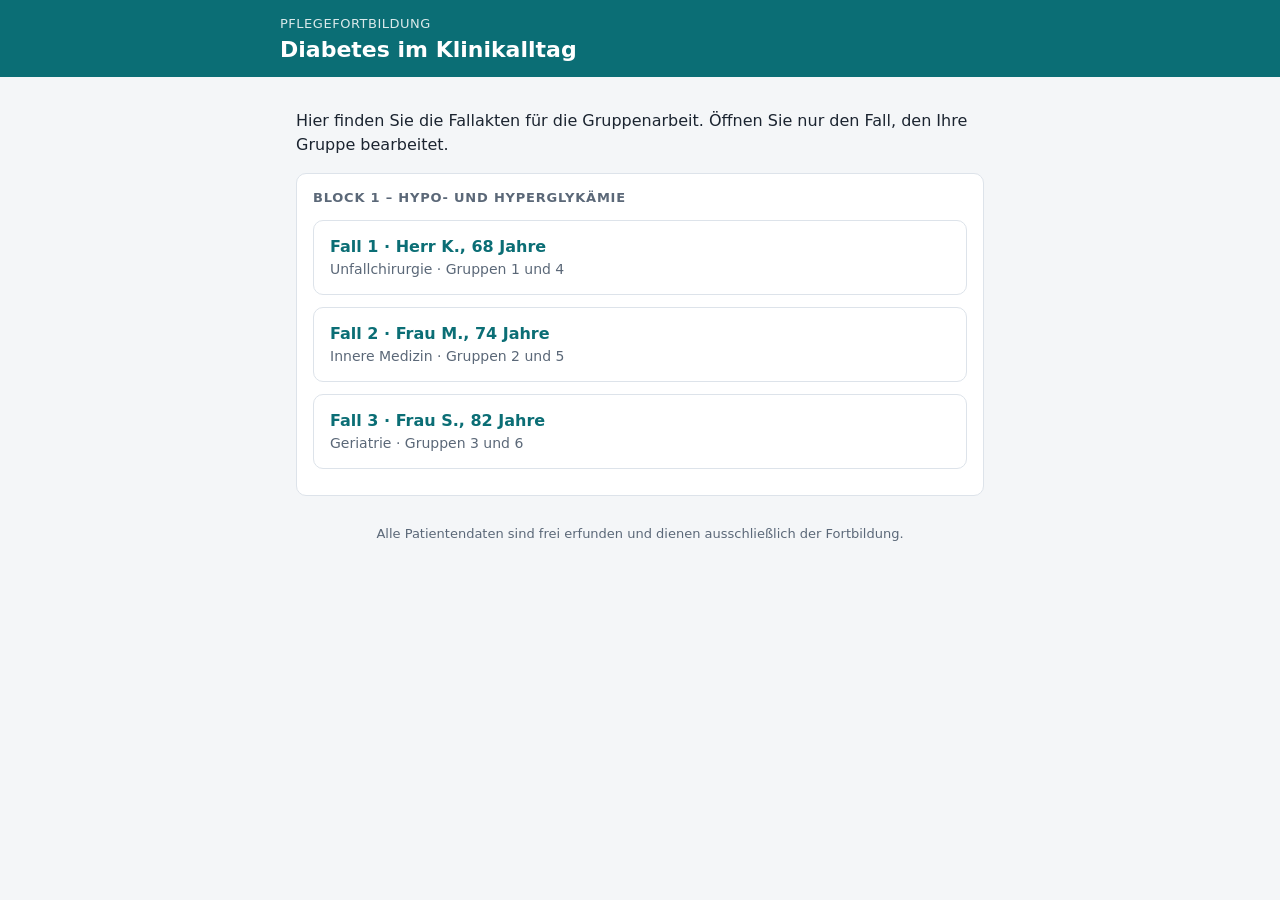
==== index.html @ b9ff3fe4 "Fallakten Block 1 und QR-Codes für die Diabetes-Fortbildung Co-Authored-By: Claude Opus 5.5 <noreply" ====
<!doctype html>
<html lang="de">
<head>
<meta charset="utf-8">
<meta name="viewport" content="width=device-width, initial-scale=1">
<title>Diabetes im Klinikalltag</title>
<link rel="stylesheet" href="style.css">
</head>
<body>
<header class="akte"><div class="inner">
  <small>Pflegefortbildung</small>
  <h1>Diabetes im Klinikalltag</h1>
</div></header>
<main>
  <p>Hier finden Sie die Fallakten für die Gruppenarbeit. Öffnen Sie nur den Fall, den Ihre Gruppe bearbeitet.</p>

  <div class="card"><h2>Block 1 – Hypo- und Hyperglykämie</h2>
    <a class="fall" href="fall1.html"><b>Fall 1 · Herr K., 68 Jahre</b><span>Unfallchirurgie · Gruppen 1 und 4</span></a>
    <a class="fall" href="fall2.html"><b>Fall 2 · Frau M., 74 Jahre</b><span>Innere Medizin · Gruppen 2 und 5</span></a>
    <a class="fall" href="fall3.html"><b>Fall 3 · Frau S., 82 Jahre</b><span>Geriatrie · Gruppen 3 und 6</span></a>
  </div>

  <p class="hinweis">Alle Patientendaten sind frei erfunden und dienen ausschließlich der Fortbildung.</p>
</main>
</body>
</html>
---- style.css ----
:root {
  --bg: #f4f6f8;
  --card: #ffffff;
  --ink: #1b2430;
  --muted: #5b6878;
  --line: #dde3ea;
  --accent: #0b6e75;
  --accent-soft: #e3f2f2;
  --warn: #b3261e;
  --warn-soft: #fdecea;
  --note: #8a5a00;
  --note-soft: #fff4dc;
}
@media (prefers-color-scheme: dark) {
  :root {
    --bg: #11161c;
    --card: #1a2129;
    --ink: #e6ebf0;
    --muted: #9aa7b4;
    --line: #2c3540;
    --accent: #4fc1c8;
    --accent-soft: #15302f;
    --warn: #ff8a80;
    --warn-soft: #3a1c1a;
    --note: #f2c46d;
    --note-soft: #33290f;
  }
}
* { box-sizing: border-box; }
body {
  margin: 0;
  background: var(--bg);
  color: var(--ink);
  font: 16px/1.5 system-ui, -apple-system, "Segoe UI", Roboto, sans-serif;
}
main { max-width: 720px; margin: 0 auto; padding: 16px 16px 48px; }

header.akte {
  background: var(--accent);
  color: #fff;
  padding: 14px 16px;
}
@media (prefers-color-scheme: dark) { header.akte { color: #0b1a1b; } }
header.akte .inner { max-width: 720px; margin: 0 auto; }
header.akte small { display: block; opacity: .85; font-size: 13px; letter-spacing: .04em; text-transform: uppercase; }
header.akte h1 { margin: 2px 0 0; font-size: 22px; line-height: 1.25; }

.card {
  background: var(--card);
  border: 1px solid var(--line);
  border-radius: 10px;
  padding: 14px 16px;
  margin: 14px 0;
}
.card h2 {
  margin: 0 0 10px;
  font-size: 13px;
  letter-spacing: .06em;
  text-transform: uppercase;
  color: var(--muted);
}
dl.stamm { display: grid; grid-template-columns: max-content 1fr; gap: 6px 14px; margin: 0; }
dl.stamm dt { color: var(--muted); font-size: 14px; }
dl.stamm dd { margin: 0; }
@media (max-width: 420px) {
  dl.stamm { grid-template-columns: 1fr; gap: 0; }
  dl.stamm dd { margin-bottom: 8px; }
}

table { width: 100%; border-collapse: collapse; font-size: 15px; }
th, td { text-align: left; padding: 7px 6px; border-bottom: 1px solid var(--line); vertical-align: top; }
th { font-size: 13px; color: var(--muted); font-weight: 600; }
.scroll { overflow-x: auto; }
td.hoch { color: var(--warn); font-weight: 700; }

ul.med { margin: 0; padding-left: 18px; }
ul.med li { margin: 3px 0; }

.bericht { border-left: 4px solid var(--accent); }
.zeit { font-weight: 700; color: var(--accent); }
.zitat { font-style: italic; color: var(--muted); }

.auftrag { background: var(--note-soft); border-color: transparent; }
.auftrag h2 { color: var(--note); }
.auftrag ol { margin: 0; padding-left: 20px; }

details.etappe {
  background: var(--card);
  border: 2px dashed var(--line);
  border-radius: 10px;
  margin: 14px 0;
}
details.etappe summary {
  cursor: pointer;
  padding: 14px 16px;
  font-weight: 600;
  list-style: none;
}
details.etappe summary::-webkit-details-marker { display: none; }
details.etappe summary::before { content: "🔒 "; }
details.etappe[open] summary::before { content: "🔓 "; }
details.etappe summary span { display: block; font-weight: 400; font-size: 14px; color: var(--muted); }
details.etappe[open] { border-style: solid; border-color: var(--warn); }
details.etappe .inhalt { padding: 0 16px 14px; }
.wert {
  display: inline-block;
  background: var(--warn-soft);
  color: var(--warn);
  font-weight: 700;
  font-size: 22px;
  padding: 4px 10px;
  border-radius: 8px;
}

a.fall {
  display: block;
  text-decoration: none;
  color: inherit;
  background: var(--card);
  border: 1px solid var(--line);
  border-radius: 10px;
  padding: 14px 16px;
  margin: 12px 0;
}
a.fall:active, a.fall:hover { border-color: var(--accent); }
a.fall b { color: var(--accent); }
a.fall span { display: block; color: var(--muted); font-size: 14px; }

.hinweis { font-size: 13px; color: var(--muted); text-align: center; margin-top: 28px; }
.zurueck { display: inline-block; margin-top: 8px; color: var(--accent); }
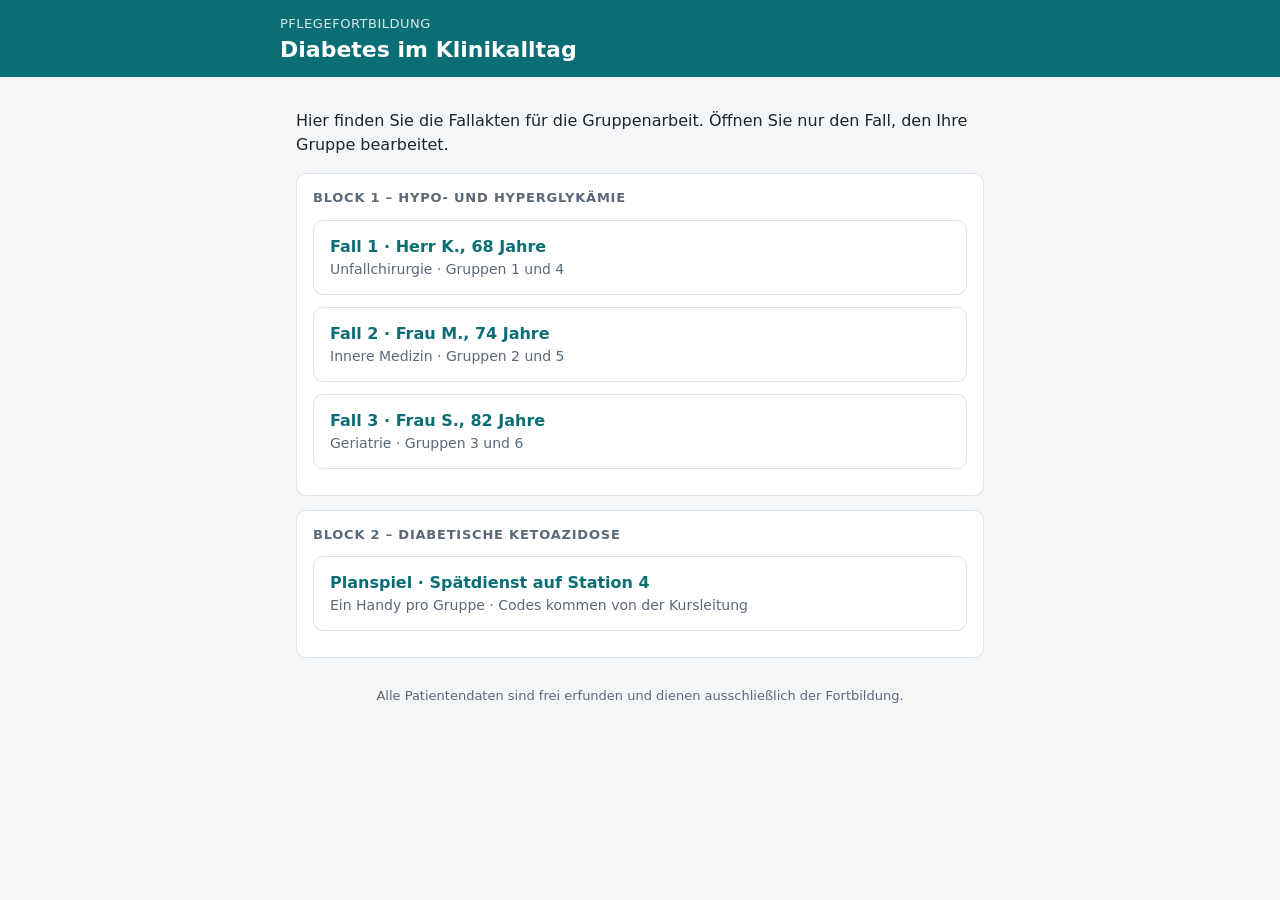
==== commit d2033f38: "Planspiel Block 2: Spätdienst auf Station 4 Co-Authored-By: Claude Opus 5.5 <noreply@anthropic.com> " ====
--- a/index.html
+++ b/index.html
@@ -20,6 +20,10 @@
     <a class="fall" href="fall3.html"><b>Fall 3 · Frau S., 82 Jahre</b><span>Geriatrie · Gruppen 3 und 6</span></a>
   </div>
 
+  <div class="card"><h2>Block 2 – Diabetische Ketoazidose</h2>
+    <a class="fall" href="spiel.html"><b>Planspiel · Spätdienst auf Station 4</b><span>Ein Handy pro Gruppe · Codes kommen von der Kursleitung</span></a>
+  </div>
+
   <p class="hinweis">Alle Patientendaten sind frei erfunden und dienen ausschließlich der Fortbildung.</p>
 </main>
 </body>
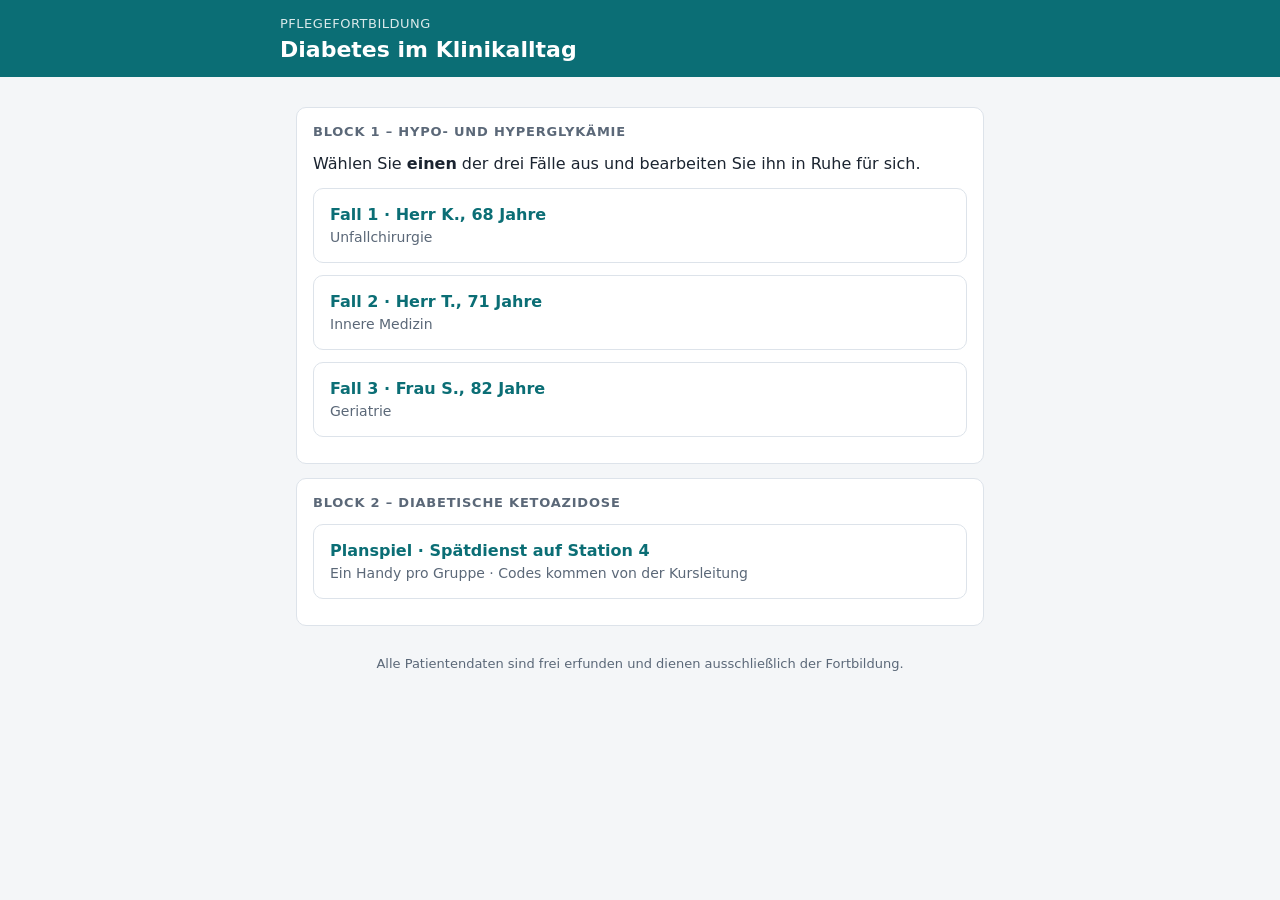
==== commit a7ad96ee: "Fälle für Einzelarbeit, neuer Fall 2, Planspiel für periphere Station - Fall 2: Pneumonie mit pausie" ====
--- a/index.html
+++ b/index.html
@@ -12,12 +12,11 @@
   <h1>Diabetes im Klinikalltag</h1>
 </div></header>
 <main>
-  <p>Hier finden Sie die Fallakten für die Gruppenarbeit. Öffnen Sie nur den Fall, den Ihre Gruppe bearbeitet.</p>
-
   <div class="card"><h2>Block 1 – Hypo- und Hyperglykämie</h2>
-    <a class="fall" href="fall1.html"><b>Fall 1 · Herr K., 68 Jahre</b><span>Unfallchirurgie · Gruppen 1 und 4</span></a>
-    <a class="fall" href="fall2.html"><b>Fall 2 · Frau M., 74 Jahre</b><span>Innere Medizin · Gruppen 2 und 5</span></a>
-    <a class="fall" href="fall3.html"><b>Fall 3 · Frau S., 82 Jahre</b><span>Geriatrie · Gruppen 3 und 6</span></a>
+    <p style="margin:0 0 4px">Wählen Sie <b>einen</b> der drei Fälle aus und bearbeiten Sie ihn in Ruhe für sich.</p>
+    <a class="fall" href="fall1.html"><b>Fall 1 · Herr K., 68 Jahre</b><span>Unfallchirurgie</span></a>
+    <a class="fall" href="fall2.html"><b>Fall 2 · Herr T., 71 Jahre</b><span>Innere Medizin</span></a>
+    <a class="fall" href="fall3.html"><b>Fall 3 · Frau S., 82 Jahre</b><span>Geriatrie</span></a>
   </div>
 
   <div class="card"><h2>Block 2 – Diabetische Ketoazidose</h2>
